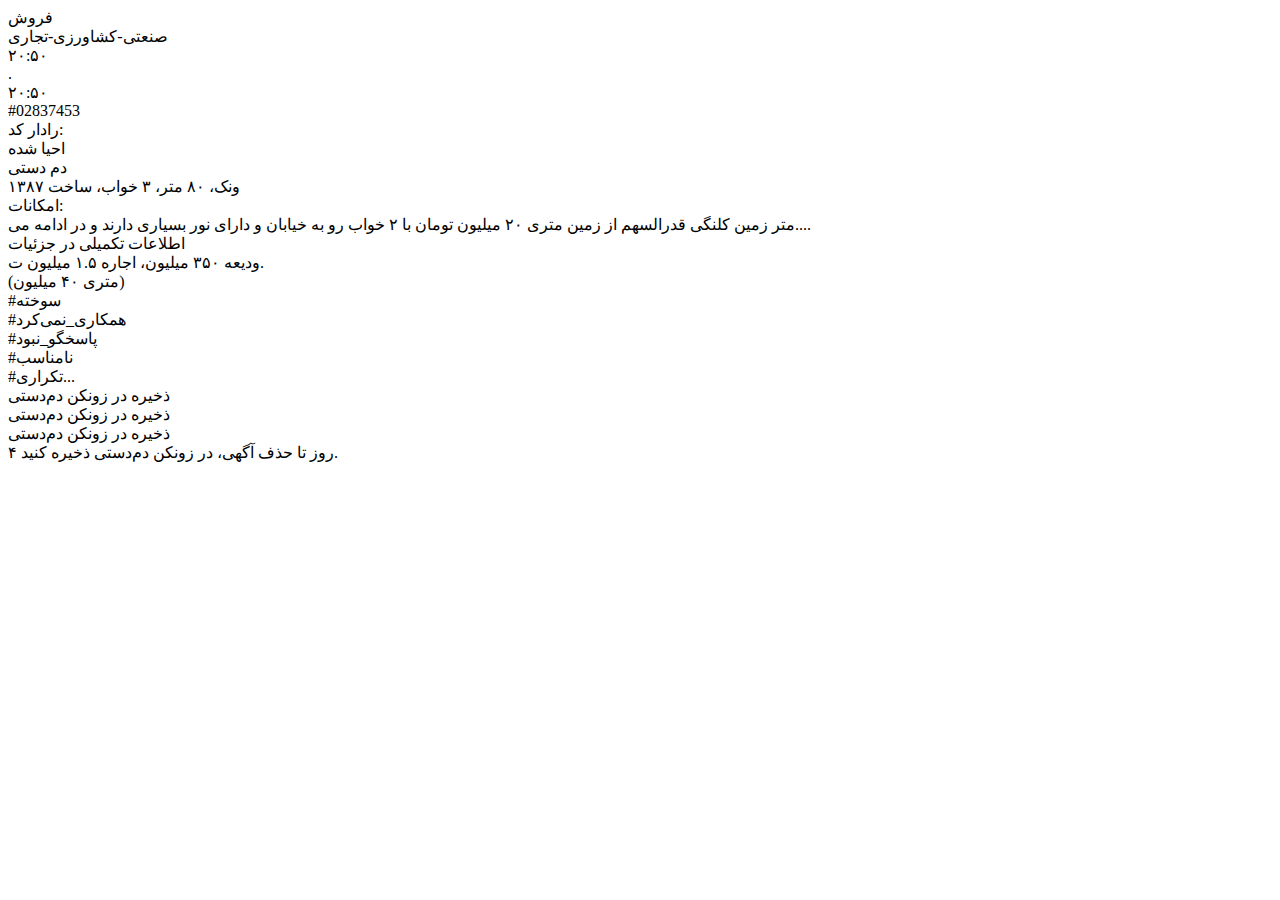
==== index.html @ 23e782b0 "Add HTML codes / Add all pngs needed / Start to work on SCSS" ====
<!DOCTYPE html>
<html lang="en">
    <head>
        <meta charset="UTF-8" />
        <meta name="viewport" content="width=device-width, initial-scale=1.0" />
        <title>Document</title>
    </head>
    <body>
        <div class="page-container">
            <div class="ad-container">
                <div class="ad-categories">
                    <div class="ad-categories-sell">فروش</div>
                    <div class="ad-categories-type">صنعتی-کشاورزی-تجاری</div>
                </div>

                <div class="time-section">
                    <div class="time-section-clock">۲۰:۵۰</div>
                    .
                    <div class="time-section-date">۲۰:۵۰</div>
                </div>

                <div class="ad-section">
                    <div class="main-header">
                        <div class="radar-id">
                            <div class="radar-id-number">#02837453</div>
                            <div class="radar-id-text">رادار کد:</div>
                        </div>

                        <div class="ad-tags">
                            <div class="header-tag header-tag-active">
                                <div class="header-tag-icon given-icon"></div>
                                <div class="header-tag-text">احیا شده</div>
                            </div>
                            <div class="header-tag header-tag-active">
                                <div class="header-tag-icon handy-icon"></div>
                                <div class="header-tag-text">دم دستی</div>
                            </div>
                        </div>
                    </div>

                    <div class="title-section">
                        <div class="title-icon title-icon-active"></div>
                        <div class="title-text">
                            ونک، ۸۰ متر، ۳ خواب، ساخت ۱۳۸۷
                        </div>
                    </div>

                    <div class="facilities-section">
                        <div class="facilities-text">امکانات:</div>
                        <div class="facilities-tags">
                            <div
                                class="facilities-tag facilities-tag-active facilities-tag-parking"
                            ></div>
                            <div
                                class="facilities-tag facilities-tag-active facilities-tag-storge"
                            ></div>
                            <div
                                class="facilities-tag facilities-tag-active facilities-tag-balcone"
                            ></div>
                            <div
                                class="facilities-tag facilities-tag-active facilities-tag-elevator"
                            ></div>
                        </div>
                    </div>

                    <div class="details-txt">
                        متر زمین کلنگى قدرالسهم از زمین مترى ۲۰ میلیون تومان با
                        ۲ خواب رو به خیابان و دارای نور بسیاری دارند و در ادامه
                        می....
                    </div>

                    <div class="more-details">اطلاعات تکمیلی در جزئیات</div>

                    <div class="price-section">
                        <div class="price-number">
                            ودیعه ۳۵۰ میلیون، اجاره ۱.۵ میلیون ت.
                        </div>
                        <div class="price-per-meter">(متری ۴۰ میلیون)</div>
                    </div>
                </div>

                <div class="hashtags-section">
                    <div class="ad-hashtag">#سوخته</div>
                    <div class="ad-hashtag">#همکاری_نمی‌کرد</div>
                    <div class="ad-hashtag">#پاسخگو_نبود</div>
                    <div class="ad-hashtag">#نامناسب</div>
                    <div class="ad-hashtag">#تکراری...</div>
                </div>

                <div class="ad-btns">
                    <div class="save-ad-btn">ذخیره در زونکن دم‌دستی</div>
                    <div class="more-details-btn">ذخیره در زونکن دم‌دستی</div>
                    <div class="more-btn">ذخیره در زونکن دم‌دستی</div>
                </div>

                <div class="deletion-reminder">
                    ۴ روز تا حذف آگهی، در زونکن دم‌دستی ذخیره کنید.
                </div>
            </div>
        </div>
    </body>
</html>
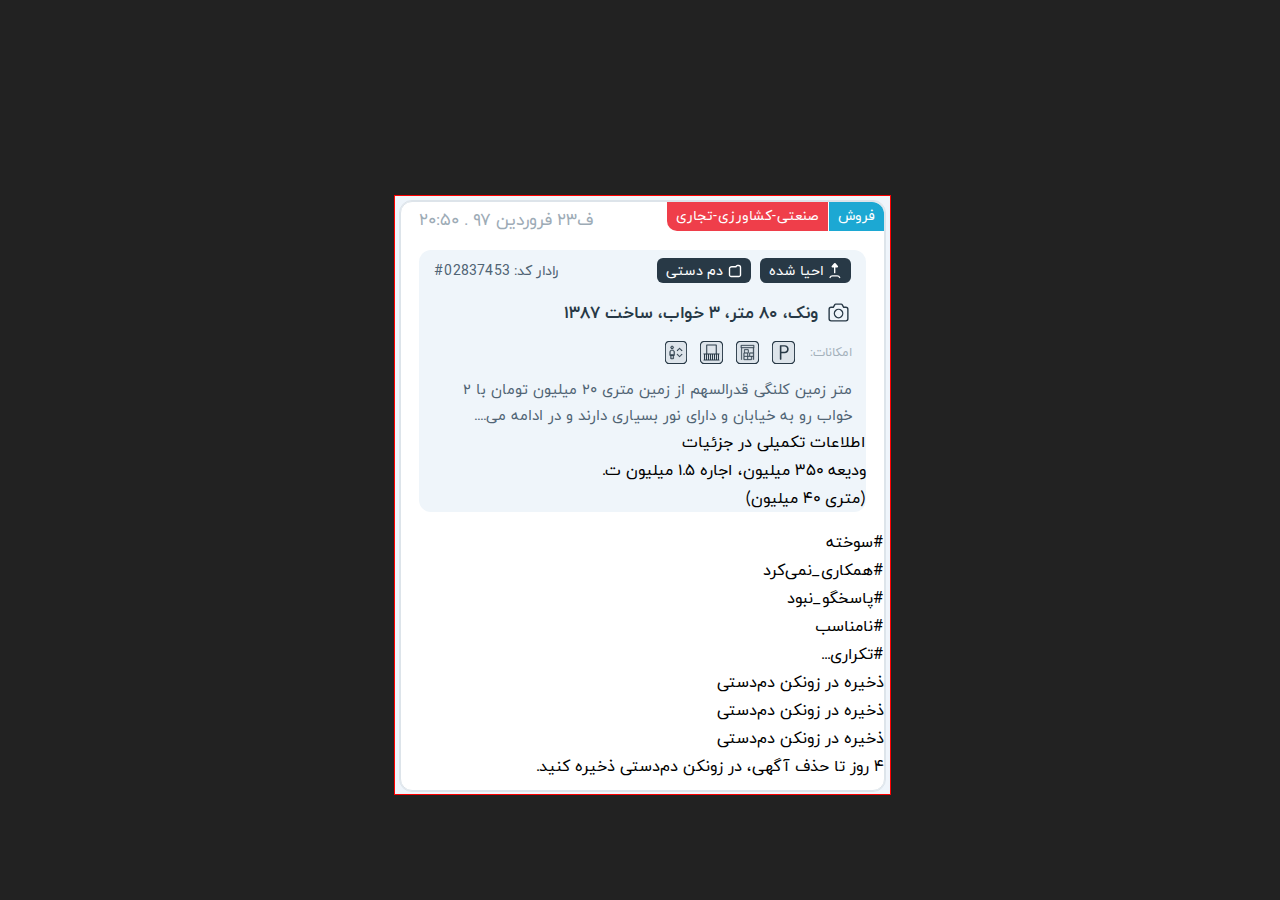
==== commit 926dd454: "50% Done! / MASSIVE commit" ====
--- a/index.html
+++ b/index.html
@@ -3,9 +3,11 @@
     <head>
         <meta charset="UTF-8" />
         <meta name="viewport" content="width=device-width, initial-scale=1.0" />
+        <!-- <link rel="stylesheet" href="styles/fonts.css"> -->
+        <link rel="stylesheet" href="styles/style.css" />
         <title>Document</title>
     </head>
-    <body>
+    <body dir="rtl">
         <div class="page-container">
             <div class="ad-container">
                 <div class="ad-categories">
@@ -14,27 +16,25 @@
                 </div>
 
                 <div class="time-section">
+                    <div class="time-section-date">ف۲۳ فروردین ۹۷</div>
+                    .
                     <div class="time-section-clock">۲۰:۵۰</div>
-                    .
-                    <div class="time-section-date">۲۰:۵۰</div>
                 </div>
 
-                <div class="ad-section">
-                    <div class="main-header">
-                        <div class="radar-id">
-                            <div class="radar-id-number">#02837453</div>
-                            <div class="radar-id-text">رادار کد:</div>
+                <div class="info-section">
+                    <div class="info-header">
+                        <div class="ad-tags">
+                            <div class="header-tag given-icon">
+                                <div class="header-tag-text">احیا شده</div>
+                            </div>
+                            <div class="header-tag handy-icon">
+                                <div class="header-tag-text">دم دستی</div>
+                            </div>
                         </div>
 
-                        <div class="ad-tags">
-                            <div class="header-tag header-tag-active">
-                                <div class="header-tag-icon given-icon"></div>
-                                <div class="header-tag-text">احیا شده</div>
-                            </div>
-                            <div class="header-tag header-tag-active">
-                                <div class="header-tag-icon handy-icon"></div>
-                                <div class="header-tag-text">دم دستی</div>
-                            </div>
+                        <div class="radar-id">
+                            <div class="radar-id-text">رادار کد:</div>
+                            <div class="radar-id-number">#02837453</div>
                         </div>
                     </div>
 
--- a/styles/style.css
+++ b/styles/style.css
@@ -0,0 +1,225 @@
+/* IRANYekan - Normal */
+@font-face {
+  font-family: "IRANYekan";
+  src: url("../Fonts/IRANYekan.ttf") format("truetype");
+  font-weight: normal;
+  font-style: normal;
+  font-display: swap;
+}
+/* IRANYekan - Thin */
+@font-face {
+  font-family: "IRANYekan-Thin";
+  src: url("../Fonts/IRANYekan-Thin.ttf") format("truetype");
+  font-weight: 100;
+  font-style: normal;
+  font-display: swap;
+}
+/* IRANYekan - Light */
+@font-face {
+  font-family: "IRANYekan-Light";
+  src: url("../Fonts/IRANYekan-Light.ttf") format("truetype");
+  font-weight: 300;
+  font-style: normal;
+  font-display: swap;
+}
+/* IRANYekan - Medium */
+@font-face {
+  font-family: "IRANYekan-Medium";
+  src: url("../Fonts/IRANYekan-Medium.ttf") format("truetype");
+  font-weight: 500;
+  font-style: normal;
+  font-display: swap;
+}
+/* IRANYekan - Bold */
+@font-face {
+  font-family: "IRANYekan-Bold";
+  src: url("../Fonts/IRANYekan-Bold.ttf") format("truetype");
+  font-weight: bold;
+  font-style: normal;
+  font-display: swap;
+}
+/* IRANYekan - Extra Bold */
+@font-face {
+  font-family: "IRANYekan-ExtraBold";
+  src: url("../Fonts/IRANYekan-ExtraBold.ttf") format("truetype");
+  font-weight: 800;
+  font-style: normal;
+  font-display: swap;
+}
+/* IRANYekan - Black */
+@font-face {
+  font-family: "IRANYekan-Black";
+  src: url("../Fonts/IRANYekan-Black.ttf") format("truetype");
+  font-weight: 900;
+  font-style: normal;
+  font-display: swap;
+}
+/* IRANYekan - Extra Black */
+@font-face {
+  font-family: "IRANYekan-ExtraBlack";
+  src: url("../Fonts/IRANYekan-ExtraBlack.ttf") format("truetype");
+  font-weight: 950;
+  font-style: normal;
+  font-display: swap;
+}
+* {
+  padding: 0;
+  margin: 0;
+  box-sizing: border-box;
+}
+
+body {
+  background-color: #222222;
+  display: flex;
+  justify-content: center;
+  align-items: center;
+  width: 100%;
+  height: 100vh;
+  font-family: "IRANYekan", sans-serif;
+  overflow: hidden;
+}
+
+.page-container {
+  margin-top: 90px;
+  margin-left: 5px;
+  width: 496.5px;
+  height: 600px;
+  border: 1px solid red;
+  background-color: rgb(239, 245, 251);
+}
+
+.ad-container {
+  margin: 5px;
+  position: relative;
+  border: solid 1px #dde4ea;
+  outline: solid 1px #dde4ea;
+  outline-offset: 0px;
+  max-width: 500px;
+  background-color: #fff;
+  border-radius: 12px;
+  padding: 3px 0 10px;
+}
+
+.ad-categories {
+  position: absolute;
+  top: 0;
+  right: 0;
+  display: flex;
+  flex-direction: row;
+  gap: 1px;
+}
+.ad-categories div {
+  font-size: 14px;
+  font-style: normal;
+  line-height: 18px;
+  color: black;
+  padding: 5px 9px 6px 9px;
+  color: white;
+  line-height: 18px;
+  letter-spacing: 0.6px;
+}
+.ad-categories .ad-categories-sell {
+  background-color: #1ca8d3;
+  border-radius: 0 12px 0 0;
+}
+.ad-categories .ad-categories-type {
+  background-color: #ef3e4a;
+  border-radius: 0 0 0 10px;
+}
+
+.time-section {
+  color: #9dabb6;
+  padding: 0 0 0 18px;
+  font-size: 17.2px;
+  text-align: left;
+}
+.time-section div {
+  display: inline-block;
+}
+
+.info-section {
+  background-color: #eff5fa;
+  margin: 16px 18px;
+  border-radius: 12px;
+}
+.info-section .info-header {
+  padding: 8px 15px;
+  font-size: 14px;
+  display: flex;
+  justify-content: space-between;
+}
+.info-section .info-header div {
+  display: inline-block;
+}
+.info-section .info-header .ad-tags {
+  display: inline-flex;
+  justify-content: left;
+  gap: 9px;
+}
+.info-section .info-header .ad-tags .header-tag {
+  border-radius: 6px;
+  color: white;
+  padding: 0 28px 0 9px;
+  letter-spacing: 0.4px;
+}
+.info-section .info-header .ad-tags .given-icon {
+  background: url("../imgs/Ehiashode.svg") no-repeat, #283946;
+  background-size: 22px;
+  background-position: 93%;
+}
+.info-section .info-header .ad-tags .handy-icon {
+  background: url("../imgs/Damedasti.svg") no-repeat, #283946;
+  background-size: 22px;
+  background-position: 93%;
+}
+.info-section .info-header .radar-id {
+  color: #506474;
+  letter-spacing: 0.2px;
+}
+.info-section .title-section {
+  font-family: "IRANYekan-Bold";
+  font-size: 17px;
+  color: #283946;
+  margin: 7px 15px;
+  padding-right: 32px;
+  background: url("../imgs/Camera.svg") no-repeat;
+  background-position: 100%;
+  background-size: 25px;
+  letter-spacing: 0.1px;
+}
+.info-section .facilities-section {
+  font-size: 12.5px;
+  color: #a4b1bb;
+  margin: 14px 14px 12px 14px;
+  letter-spacing: 0.1px;
+  display: flex;
+  flex-direction: row;
+}
+.info-section .facilities-section .facilities-tags {
+  display: flex;
+  flex-direction: row;
+  gap: 13.4px;
+  margin-right: 15px;
+}
+.info-section .facilities-section .facilities-tags .facilities-tag {
+  display: inline-block;
+  width: 22.5px;
+  height: 22.5px;
+}
+.info-section .facilities-section .facilities-tags .facilities-tag-parking {
+  background: url("../imgs/Parking.svg") center/cover no-repeat;
+}
+.info-section .facilities-section .facilities-tags .facilities-tag-storge {
+  background: url("../imgs/Storage.svg") center/cover no-repeat;
+}
+.info-section .facilities-section .facilities-tags .facilities-tag-balcone {
+  background: url("../imgs/Balcone.svg") center/cover no-repeat;
+}
+.info-section .facilities-section .facilities-tags .facilities-tag-elevator {
+  background: url("../imgs/Elevator.svg") center/cover no-repeat;
+}
+.info-section .details-txt {
+  color: #506474;
+  font-size: 14.9px;
+  margin: 0 14px;
+}/*# sourceMappingURL=style.css.map */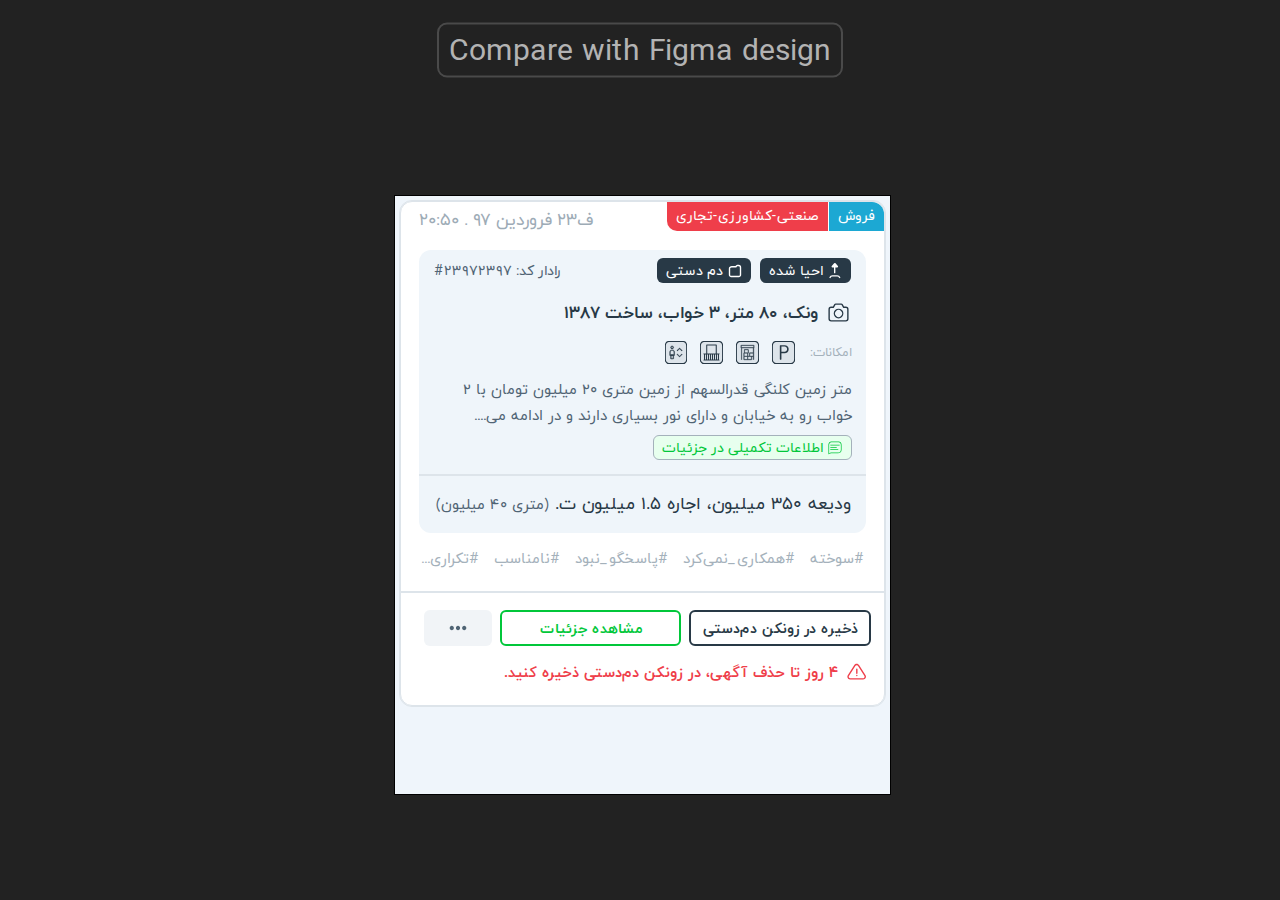
==== commit f9db42ab: "Finish Project / Add comparePage to project" ====
--- a/index.html
+++ b/index.html
@@ -5,9 +5,12 @@
         <meta name="viewport" content="width=device-width, initial-scale=1.0" />
         <!-- <link rel="stylesheet" href="styles/fonts.css"> -->
         <link rel="stylesheet" href="styles/style.css" />
-        <title>Document</title>
+        <title>MLK-Zuncans-Redisign</title>
     </head>
     <body dir="rtl">
+        <a href="comparePage.html" target="_blank" class="compare-btn"
+            >Compare with Figma design</a
+        >
         <div class="page-container">
             <div class="ad-container">
                 <div class="ad-categories">
@@ -34,7 +37,7 @@
 
                         <div class="radar-id">
                             <div class="radar-id-text">رادار کد:</div>
-                            <div class="radar-id-number">#02837453</div>
+                            <div class="radar-id-number">#۲۳۹۷۲۳۹۷</div>
                         </div>
                     </div>
 
@@ -80,17 +83,17 @@
                 </div>
 
                 <div class="hashtags-section">
-                    <div class="ad-hashtag">#سوخته</div>
-                    <div class="ad-hashtag">#همکاری_نمی‌کرد</div>
-                    <div class="ad-hashtag">#پاسخگو_نبود</div>
-                    <div class="ad-hashtag">#نامناسب</div>
-                    <div class="ad-hashtag">#تکراری...</div>
+                    <div>#سوخته</div>
+                    <div>#همکاری_نمی‌کرد</div>
+                    <div>#پاسخگو_نبود</div>
+                    <div>#نامناسب</div>
+                    <div>#تکراری...</div>
                 </div>
 
                 <div class="ad-btns">
                     <div class="save-ad-btn">ذخیره در زونکن دم‌دستی</div>
-                    <div class="more-details-btn">ذخیره در زونکن دم‌دستی</div>
-                    <div class="more-btn">ذخیره در زونکن دم‌دستی</div>
+                    <div class="more-details-btn">مشاهده جزئیات</div>
+                    <div class="more-btn"></div>
                 </div>
 
                 <div class="deletion-reminder">
--- a/styles/style.css
+++ b/styles/style.css
@@ -84,7 +84,7 @@
   margin-left: 5px;
   width: 496.5px;
   height: 600px;
-  border: 1px solid red;
+  border: 1px solid black;
   background-color: rgb(239, 245, 251);
 }
 
@@ -139,7 +139,7 @@
 
 .info-section {
   background-color: #eff5fa;
-  margin: 16px 18px;
+  margin: 16px 18px 13px;
   border-radius: 12px;
 }
 .info-section .info-header {
@@ -175,6 +175,9 @@
 .info-section .info-header .radar-id {
   color: #506474;
   letter-spacing: 0.2px;
+}
+.info-section .info-header .radar-id .radar-id-number {
+  letter-spacing: 0.8px;
 }
 .info-section .title-section {
   font-family: "IRANYekan-Bold";
@@ -222,4 +225,108 @@
   color: #506474;
   font-size: 14.9px;
   margin: 0 14px;
+}
+.info-section .more-details {
+  border: 1px solid #a4b1bb;
+  background: url("../imgs/Discription.svg") no-repeat, #e7ffee;
+  background-position: 97.5%;
+  background-size: 22px;
+  display: inline-block;
+  color: #01c73a;
+  font-size: 14px;
+  margin: 7.8px 14px;
+  padding: 0 28px 0 8px;
+  border-radius: 6px;
+  line-height: 23px;
+  letter-spacing: 0.4px;
+}
+.info-section .price-section {
+  border-top: 2px solid #dde4ea;
+  margin: 6px 0 8px 0;
+  padding: 12px 15px 14px;
+  font-size: 17.5px;
+  color: #283946;
+  letter-spacing: -0.05px;
+}
+.info-section .price-section div {
+  display: inline-block;
+}
+.info-section .price-section .price-per-meter {
+  font-size: 14.8px;
+  color: #506474;
+}
+
+.hashtags-section {
+  font-size: 14.8px;
+  display: flex;
+  flex-direction: row;
+  gap: 15px;
+  margin: 0 20px 20px;
+  font-family: "IRANYekan";
+  color: #a4b1bb;
+}
+
+.ad-btns {
+  border-top: 2px solid #dde4ea;
+  padding: 17px 13px 10px;
+  display: flex;
+  flex-direction: row;
+  gap: 8px;
+  font-size: 14.5px;
+  letter-spacing: 0.15px;
+  font-family: "IRANYekan-Bold";
+}
+.ad-btns div {
+  border-radius: 6px;
+  display: flex;
+  justify-content: center;
+  align-items: center;
+  width: 181.5px;
+  height: 36px;
+}
+.ad-btns .save-ad-btn {
+  border: 2px solid #283946;
+  color: #283946;
+}
+.ad-btns .more-details-btn {
+  border: 2px solid #01c73a;
+  color: #01c73a;
+}
+.ad-btns .more-btn {
+  width: 67.9px;
+  background: url("../imgs/ThreeDots.svg") center/cover no-repeat, #f1f4f7;
+  background-size: 18px;
+}
+
+.deletion-reminder {
+  color: #ef3e4a;
+  font-family: "IRANYekan-Bold";
+  font-size: 15px;
+  background: url("../imgs/CautionIndicator.svg") no-repeat;
+  background-size: 26px;
+  background-position: 100%;
+  padding: 0 32px;
+  margin: 3px 14px 9.5px;
+  letter-spacing: -0.15px;
+}
+
+.compare-btn {
+  position: absolute;
+  top: 50px;
+  left: 50%;
+  transform: translate(-50%, -50%);
+  color: rgb(216, 216, 216);
+  font-size: 30px;
+  text-decoration: none;
+  border: 2px solid rgba(172, 172, 172, 0.366);
+  padding: 0 10px;
+  border-radius: 10px;
+  opacity: 0.8;
+  transition: opacity 0.15s;
+}
+.compare-btn:hover {
+  opacity: 1;
+}
+.compare-btn:active {
+  opacity: 0.85;
 }/*# sourceMappingURL=style.css.map */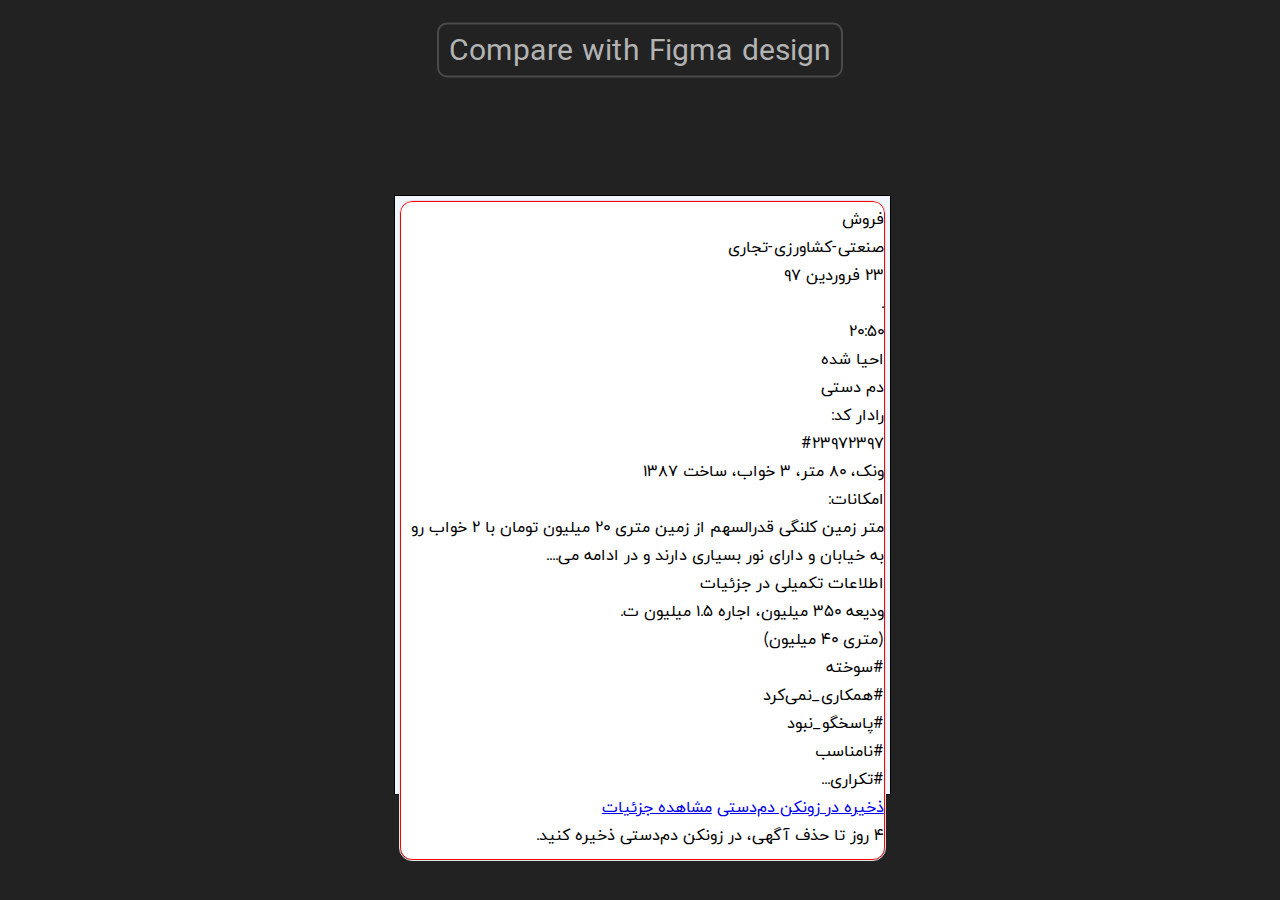
==== commit d39a3f80: "Create Compare-Info-Style / Start to work on Info section" ====
--- a/index.html
+++ b/index.html
@@ -3,12 +3,11 @@
     <head>
         <meta charset="UTF-8" />
         <meta name="viewport" content="width=device-width, initial-scale=1.0" />
-        <!-- <link rel="stylesheet" href="styles/fonts.css"> -->
-        <link rel="stylesheet" href="styles/style.css" />
-        <title>MLK-Zuncans-Redisign</title>
+        <link rel="stylesheet" href="./Card-Styles/styles/style.css" />
+        <title>MLK-Zuncans-Card</title>
     </head>
     <body dir="rtl">
-        <a href="comparePage.html" target="_blank" class="compare-btn"
+        <a href="./compareCard.html" target="_blank" class="compare-btn"
             >Compare with Figma design</a
         >
         <div class="page-container">
@@ -19,7 +18,7 @@
                 </div>
 
                 <div class="time-section">
-                    <div class="time-section-date">ف۲۳ فروردین ۹۷</div>
+                    <div class="time-section-date">۲۳ فروردین ۹۷</div>
                     .
                     <div class="time-section-clock">۲۰:۵۰</div>
                 </div>
@@ -91,9 +90,9 @@
                 </div>
 
                 <div class="ad-btns">
-                    <div class="save-ad-btn">ذخیره در زونکن دم‌دستی</div>
-                    <div class="more-details-btn">مشاهده جزئیات</div>
-                    <div class="more-btn"></div>
+                    <a href="#" class="save-ad-btn">ذخیره در زونکن دم‌دستی</a>
+                    <a href="./info.html" class="more-details-btn">مشاهده جزئیات</a>
+                    <a href="#" class="more-btn"></a>
                 </div>
 
                 <div class="deletion-reminder">
--- a/Card-Styles/styles/style.css
+++ b/Card-Styles/styles/style.css
@@ -0,0 +1,73 @@
+* {
+  padding: 0;
+  margin: 0;
+  box-sizing: border-box;
+}
+
+body {
+  background-color: #222222;
+  display: flex;
+  justify-content: center;
+  align-items: center;
+  width: 100%;
+  height: 100vh;
+  font-family: "IRANYekan", sans-serif;
+  overflow: hidden;
+}
+
+.page-container {
+  margin-top: 90px;
+  margin-left: 5px;
+  width: 496.5px;
+  height: 600px;
+  border: 1px solid black;
+  background-color: rgb(239, 245, 251);
+}
+
+.compare-btn {
+  position: absolute;
+  top: 50px;
+  left: 50%;
+  transform: translate(-50%, -50%);
+  color: rgb(216, 216, 216);
+  font-size: 30px;
+  text-decoration: none;
+  border: 2px solid rgba(172, 172, 172, 0.366);
+  padding: 0 10px;
+  border-radius: 10px;
+  opacity: 0.8;
+  transition: opacity 0.15s;
+}
+.compare-btn:hover {
+  opacity: 1;
+}
+.compare-btn:active {
+  opacity: 0.85;
+}
+
+@font-face {
+  font-family: "IRANYekan";
+  src: url("../Fonts/IRANYekan.ttf") format("truetype");
+  font-weight: normal;
+  font-style: normal;
+  font-display: swap;
+}
+@font-face {
+  font-family: "IRANYekan-Bold";
+  src: url("../Fonts/IRANYekan-Bold.ttf") format("truetype");
+  font-weight: bold;
+  font-style: normal;
+  font-display: swap;
+}
+.ad-container {
+  margin: 5px;
+  position: relative;
+  border: solid 1px #dde4ea;
+  outline: solid 1px #dde4ea;
+  outline-offset: 0px;
+  max-width: 500px;
+  background-color: #fff;
+  border-radius: 12px;
+  padding: 3px 0 10px;
+  border: 1px solid red;
+}/*# sourceMappingURL=style.css.map */